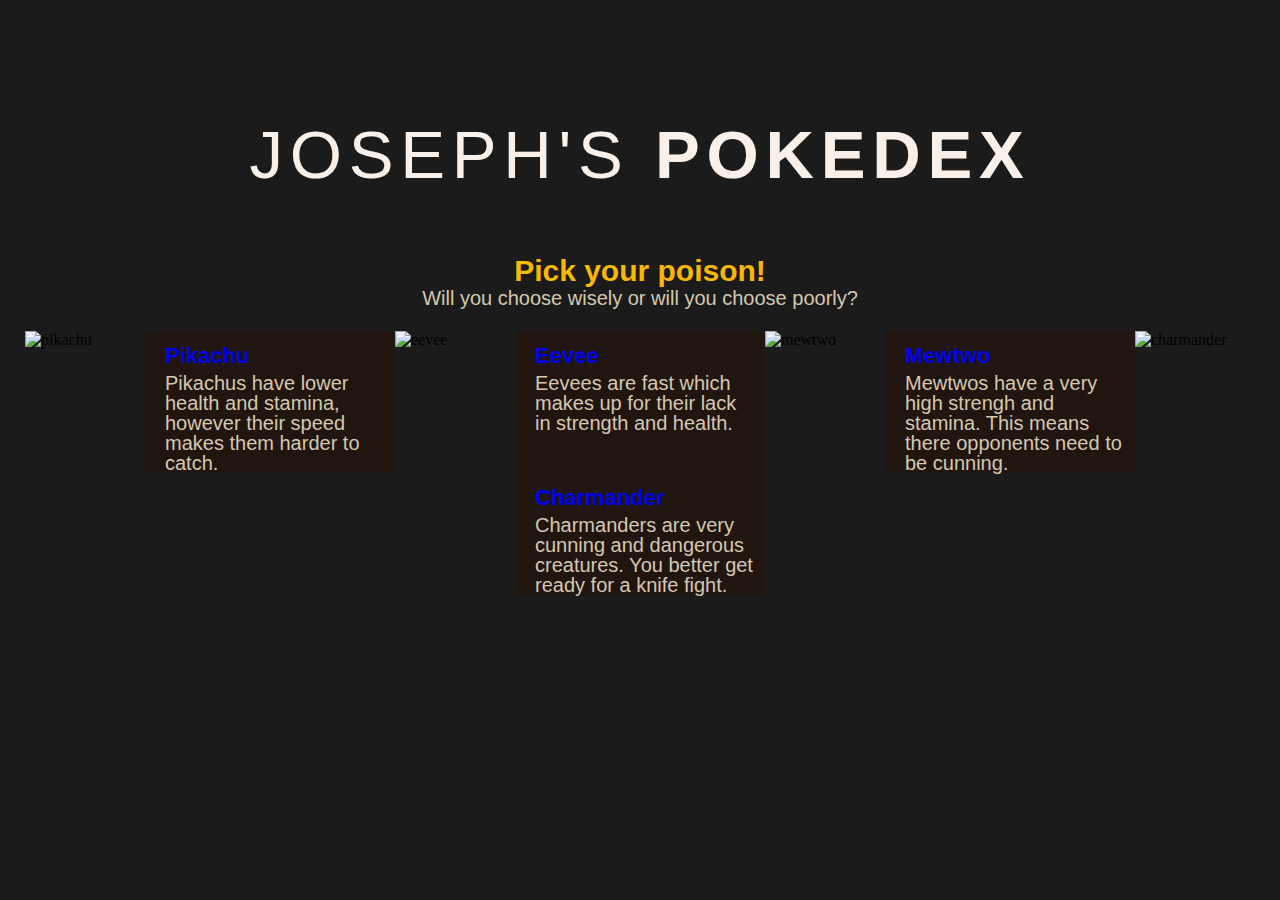
==== index.html @ 882016cb "Debugged" ====
<!DOCTYPE html>
<html lang="en">

<head>
  <title>Personal Pokedex</title>
  <meta name="description" content="Joseph's Pokedex">
  <link type="text/css" rel="stylesheet" href="style.css">



</head>

<body>

  <div class="container demo">
    <div class="content">
      <div id="large-header" class="large-header">
        <canvas id="demo-canvas"></canvas>
        <h1 class="main-title"><span class="thin">Joseph's</span> Pokedex</h1>
      </div>
    </div>
  </div>
  <div class="header">
    <h2>Pick your poison!</h2>
    <p>Will you choose wisely or will you choose poorly?</p>
  </div>
  <div class="container-grid">
    <img src="images/pikachu.jpg" alt="pikachu">
    <div>
      <h3><a href="pikachu.html">Pikachu</a></h3>
      <p>Pikachus have lower health and stamina, however their speed makes them harder to catch.</p>
    </div>
    <img src="images/eevee.png" alt="eevee">
    <div>
      <h3><a href="eevee.html">Eevee</a></h3>
      <p>Eevees are fast which makes up for their lack in strength and health.</p>
    </div>
    <img src="images/mewtwo.jpg" alt="mewtwo">
    <div>
      <h3><a href="mewtwo.html">Mewtwo</a></h3>
      <p>Mewtwos have a very high strengh and stamina. This means there opponents need to be cunning.</p>
    </div>
    </a>

    <img src="images/charmander.png" alt="charmander">
    <div>
      <h3><a href="charmander.html">Charmander</a></h3>
      <p>Charmanders are very cunning and dangerous creatures. You better get ready for a knife fight.</p>
    </div>
  </div>


  <script src="gameManager.js"></script>
</body>

</html>
---- style.css ----
/* Body
================================= */
body {
  background-color: #1b1b1b; }

.header {
  background-color: #1b1b1b;
  height: 100px;
  display: flex;
  flex-direction: column;
  flex-wrap: nowrap;
  align-items: center;
  justify-content: center; }

* {
  margin: 0px;
  padding: 0px;
  text-decoration: none; }

/* Title
================================= */
.main-title {
  position: relative;
  margin: 0px;
  padding: 0px;
  color: #F9F1E9;
  text-align: center;
  top: 50%;
  left: 50%;
  -webkit-transform: translate3d(-50%, -50%, 0px);
  transform: translate3d(-50%, -50%, 0); }

.demo .main-title {
  text-transform: uppercase;
  font-size: 4.2em;
  letter-spacing: 0.1em; }

.main-title .thin {
  font-weight: 200; }

/* Images
================================= */
img {
  width: 160px; }

.container-grid img {
  width: 120px;
  height: 120px; }

/* Fonts
================================= */
h1 {
  font-family: "Acme", sans-serif;
  font-size: 100px;
  color: #f8b700; }

h2 {
  font-family: "Acme", sans-serif;
  font-size: 30px;
  color: #f8b700; }

h3 {
  font-family: "Acme", sans-serif;
  font-size: 22px;
  color: #990000;
  padding: 12px 0 4px; }

h4 {
  font-family: "Acme", sans-serif;
  font-size: 18px;
  color: #8db600;
  padding: 25px 0px 4px; }

h5 {
  font-family: "Acme", sans-serif;
  font-size: 25px;
  color: #f8b700;
  padding: 30px 0 4px; }

h6 {
  font-family: "Acme", sans-serif;
  font-size: 25px;
  color: #f8b700; }

p {
  font-family: arial;
  font-size: 20px;
  color: #d5c8af;
  line-height: 20px; }

p1 {
  font-family: arial;
  font-size: 20px;
  color: #b2beb5;
  line-height: 20px; }

p2 {
  font-family: arial;
  font-size: 20px;
  color: #801818;
  line-height: 20px; }

/* Button
================================= */
button {
  background-color: #f8b700;
  color: #b2beb5;
  padding: 10px 10px;
  text-align: center;
  display: run-in;
  font-size: 16px;
  font: "Acme", sans-serif; }

/* Borders
================================= */
.container-grid {
  padding: 0;
  width: 100%;
  display: flex;
  flex-wrap: wrap;
  justify-content: center;
  background-color: #1b1b1b; }

.container-grid a {
  display: flex;
  flex-wrap: nowrap; }

.container-grid img {
  width: 120px;
  height: 120px; }

.container-grid div {
  width: 220px;
  padding: 0 10px 0 20px;
  background-color: #211510; }

.container-grid a:hover div {
  background-color: #990000; }

/* Sidebar section
================================= */
.sideright {
  background-color: #e5e4d7;
  margin: 10px;
  border-radius: 5px;
  padding: 20px;
  font-size: 105%;
  width: 260px;
  float: right; }

.imagesidebar {
  width: 300px;
  float: right;
  border-radius: 5px;
  margin-left: 10px;
  margin-right: 10px;
  margin-top: 0px;
  margin-bottom: 10px;
  clear: right;
  opacity: 1;
  transition: opacity 0.5s ease-in-out; }

.imagesidebar:hover {
  opacity: 0.4; }

/* Side Left
================================= */
.sideLeft {
  display: grid;
  /* grid-template-columns: auto auto auto; */
  grid-template-columns: repeat(5, 1fr);
  grid-gap: 10px;
  /* grid-template-rows: 100px 100px 100px 100px 100px 100px;  */
  grid-auto-rows: 100px;
  float: left; }

.section1 {
  grid-column: 1;
  grid-row: 1;
  background-color: blue;
  color: white;
  text-align: center;
  font-size: 20px; }

.section2 {
  grid-column: 2;
  grid-row: 1;
  background-color: darkgreen;
  color: white;
  text-align: center;
  font-size: 20px; }

.section3 {
  grid-column: 3;
  grid-row: 1;
  background-color: brown;
  color: white;
  text-align: center;
  font-size: 20px; }

.section4 {
  grid-column: 1;
  grid-row: 2;
  background-color: red;
  color: white;
  text-align: center;
  font-size: 20px; }

/*# sourceMappingURL=style.css.map */
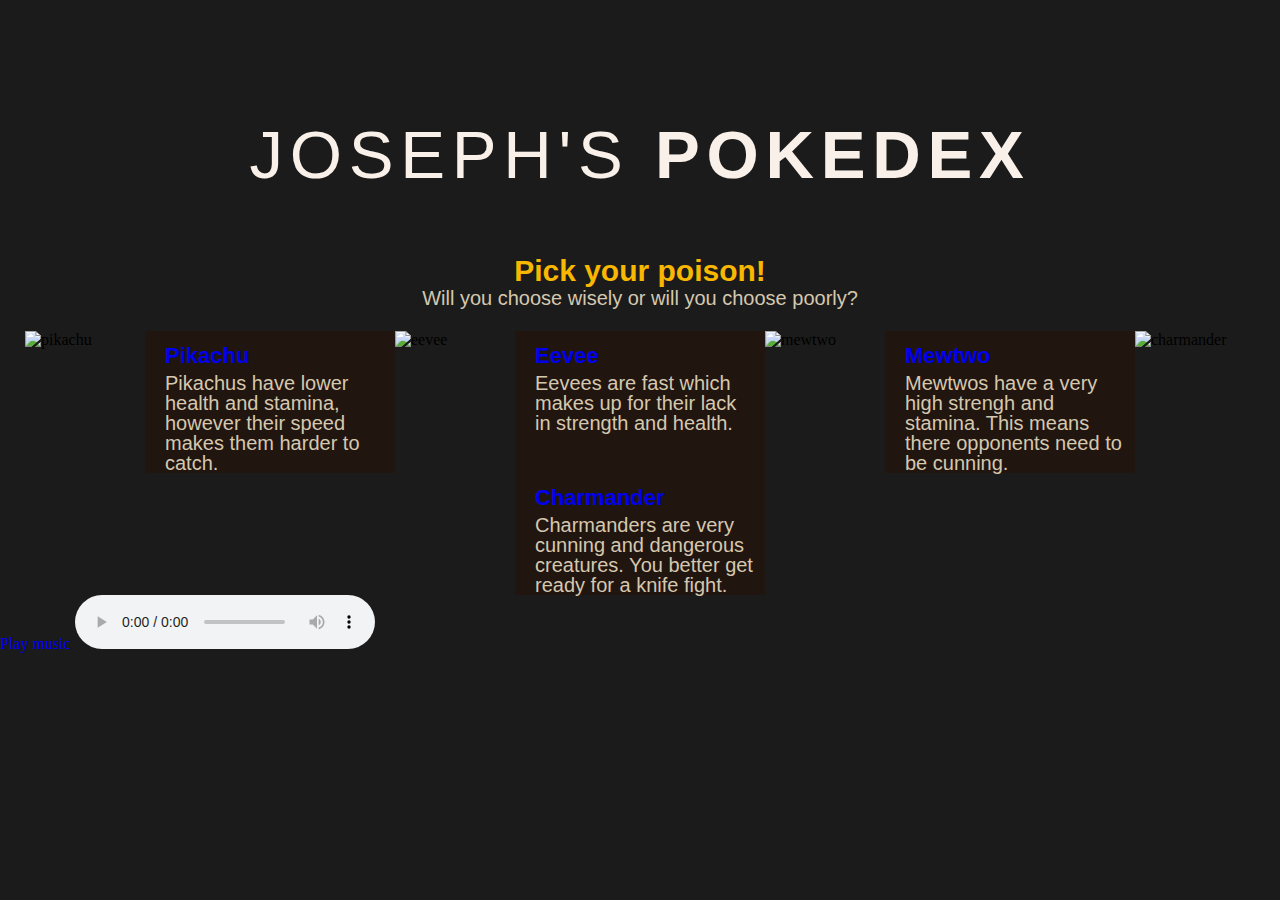
==== commit fc019b54: "debugged nav bar" ====
--- a/index.html
+++ b/index.html
@@ -5,6 +5,8 @@
   <title>Personal Pokedex</title>
   <meta name="description" content="Joseph's Pokedex">
   <link type="text/css" rel="stylesheet" href="style.css">
+  <div class="main">
+    <section id="home" class="top-content">
 
 
 
@@ -49,6 +51,10 @@
     </div>
   </div>
 
+<a href="yourmusicfile.mp3">Play music</a>
+  <audio controls>
+    <source src="https://video.search.yahoo.com/search/video?fr=yfp-t&p=pokemon+creepy+music#id=18&vid=632248104f37862d29bede28f708ac4c&action=view" type="audio/mpeg">
+  </audio>
 
   <script src="gameManager.js"></script>
 </body>
--- a/style.css
+++ b/style.css
@@ -167,43 +167,86 @@
 ================================= */
 .sideLeft {
   display: grid;
-  /* grid-template-columns: auto auto auto; */
   grid-template-columns: repeat(5, 1fr);
   grid-gap: 10px;
-  /* grid-template-rows: 100px 100px 100px 100px 100px 100px;  */
   grid-auto-rows: 100px;
-  float: left; }
+  float: left;
+  width: 700px;
+  height: 700px; }
 
 .section1 {
   grid-column: 1;
   grid-row: 1;
-  background-color: blue;
-  color: white;
-  text-align: center;
-  font-size: 20px; }
+  text-align: center;
+  font-size: 20px;
+  text-align: center;
+  font-size: 20px;
+  width: 700px;
+  height: 200px; }
 
 .section2 {
-  grid-column: 2;
-  grid-row: 1;
+  grid-column: 1;
+  grid-row: 3;
   background-color: darkgreen;
   color: white;
   text-align: center;
-  font-size: 20px; }
+  font-size: 20px;
+  width: 700px;
+  height: 400px;
+  background: url("images/tv.jpeg");
+  background-size: cover; }
+
+.section2 img {
+  width: 96%;
+  height: 90%;
+  padding-top: 16px; }
 
 .section3 {
-  grid-column: 3;
-  grid-row: 1;
+  grid-column: 1;
+  grid-row: 7;
   background-color: brown;
   color: white;
   text-align: center;
-  font-size: 20px; }
-
-.section4 {
-  grid-column: 1;
-  grid-row: 2;
-  background-color: red;
-  color: white;
-  text-align: center;
-  font-size: 20px; }
+  font-size: 20px;
+  background: url("images/ball.jpeg");
+  background-size: cover; }
+
+/* Pokemon
+================================= */
+#pikachu-name {
+  text-transform: capitalize; }
+
+#eevee-name {
+  text-transform: capitalize; }
+
+#mewtwo-name {
+  text-transform: capitalize; }
+
+#charmander-name {
+  text-transform: capitalize; }
+
+/* Nav Bar
+================================= */
+#navbar ul {
+  padding: 5px;
+  list-style-type: center;
+  text-align: center;
+  background-color: #1b1b1b;
+  margin: 10px;
+  border-radius: 5px; }
+
+#navbar ul li {
+  display: inline; }
+
+#navbar ul li a {
+  text-decoration: none;
+  font-family: Arial;
+  padding: .2em 1em;
+  color: #fff;
+  background-color: #1b1b1b; }
+
+#navbar ul li a:hover {
+  color: #1b1b1b;
+  background-color: #fff; }
 
 /*# sourceMappingURL=style.css.map */
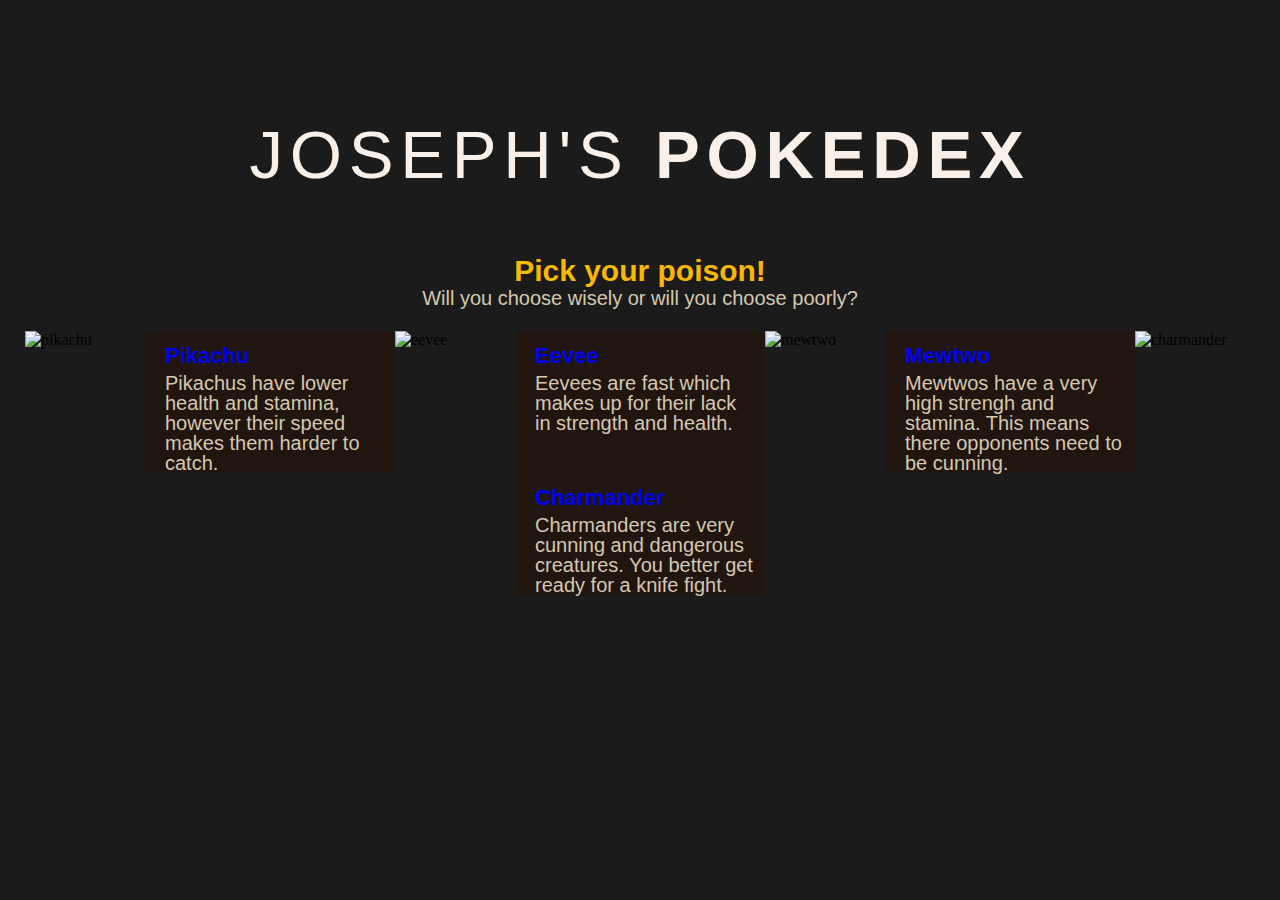
==== commit a6f41c62: "changed layout" ====
--- a/index.html
+++ b/index.html
@@ -5,8 +5,7 @@
   <title>Personal Pokedex</title>
   <meta name="description" content="Joseph's Pokedex">
   <link type="text/css" rel="stylesheet" href="style.css">
-  <div class="main">
-    <section id="home" class="top-content">
+
 
 
 
@@ -16,7 +15,6 @@
 
   <div class="container demo">
     <div class="content">
-      <div id="large-header" class="large-header">
         <canvas id="demo-canvas"></canvas>
         <h1 class="main-title"><span class="thin">Joseph's</span> Pokedex</h1>
       </div>
@@ -51,10 +49,7 @@
     </div>
   </div>
 
-<a href="yourmusicfile.mp3">Play music</a>
-  <audio controls>
-    <source src="https://video.search.yahoo.com/search/video?fr=yfp-t&p=pokemon+creepy+music#id=18&vid=632248104f37862d29bede28f708ac4c&action=view" type="audio/mpeg">
-  </audio>
+
 
   <script src="gameManager.js"></script>
 </body>
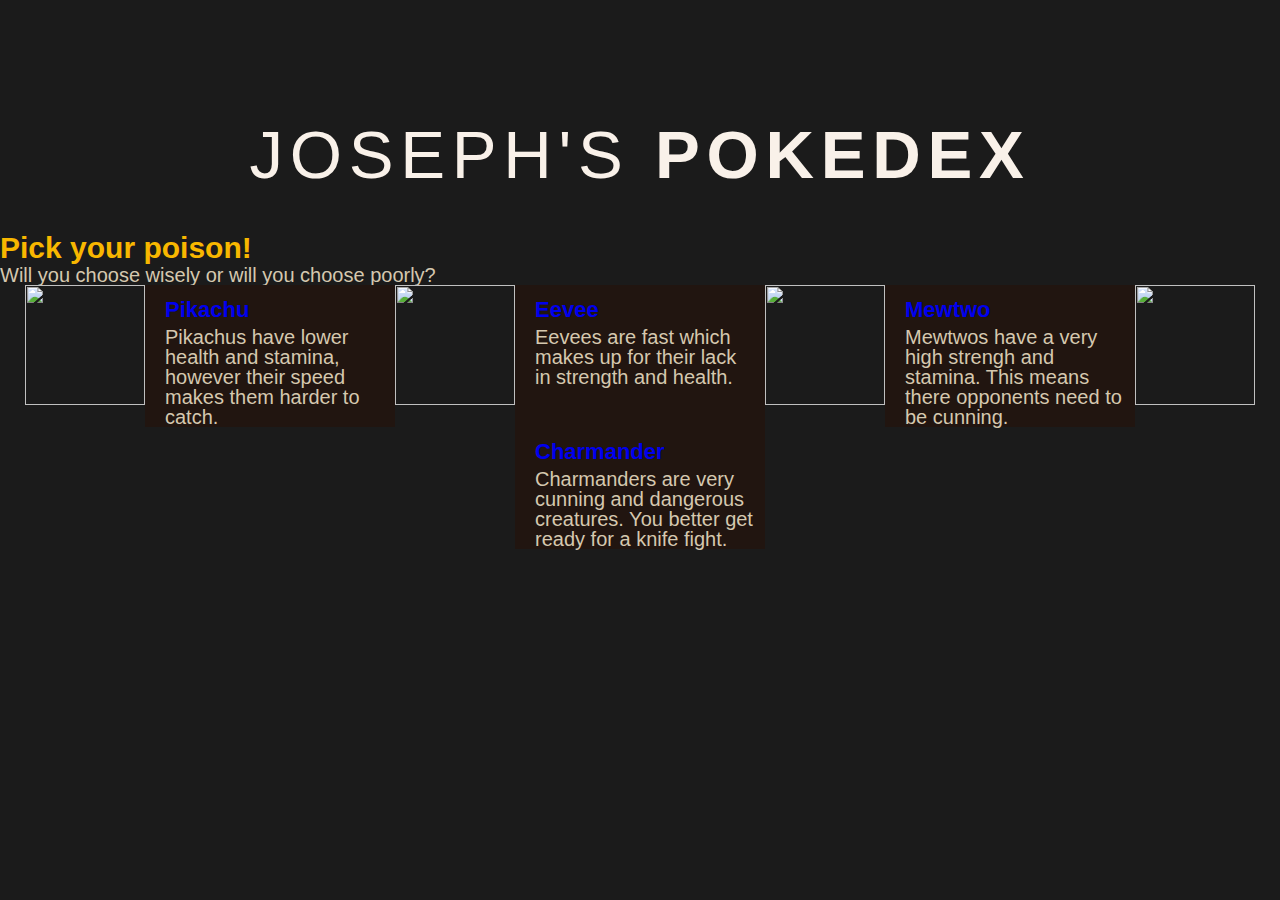
==== commit 54bed2af: "removed redundant alt tags in HTML" ====
--- a/index.html
+++ b/index.html
@@ -5,9 +5,6 @@
   <title>Personal Pokedex</title>
   <meta name="description" content="Joseph's Pokedex">
   <link type="text/css" rel="stylesheet" href="style.css">
-
-
-
 
 </head>
 
@@ -17,32 +14,32 @@
     <div class="content">
         <canvas id="demo-canvas"></canvas>
         <h1 class="main-title"><span class="thin">Joseph's</span> Pokedex</h1>
-      </div>
+
     </div>
   </div>
-  <div class="header">
+  <div class="choice-header">
     <h2>Pick your poison!</h2>
     <p>Will you choose wisely or will you choose poorly?</p>
   </div>
   <div class="container-grid">
-    <img src="images/pikachu.jpg" alt="pikachu">
+    <img src="images/pikachu.jpg">
     <div>
       <h3><a href="pikachu.html">Pikachu</a></h3>
       <p>Pikachus have lower health and stamina, however their speed makes them harder to catch.</p>
     </div>
-    <img src="images/eevee.png" alt="eevee">
+    <img src="images/eevee.png">
     <div>
       <h3><a href="eevee.html">Eevee</a></h3>
       <p>Eevees are fast which makes up for their lack in strength and health.</p>
     </div>
-    <img src="images/mewtwo.jpg" alt="mewtwo">
+    <img src="images/mewtwo.jpg">
     <div>
       <h3><a href="mewtwo.html">Mewtwo</a></h3>
       <p>Mewtwos have a very high strengh and stamina. This means there opponents need to be cunning.</p>
     </div>
     </a>
 
-    <img src="images/charmander.png" alt="charmander">
+    <img src="images/charmander.png">
     <div>
       <h3><a href="charmander.html">Charmander</a></h3>
       <p>Charmanders are very cunning and dangerous creatures. You better get ready for a knife fight.</p>
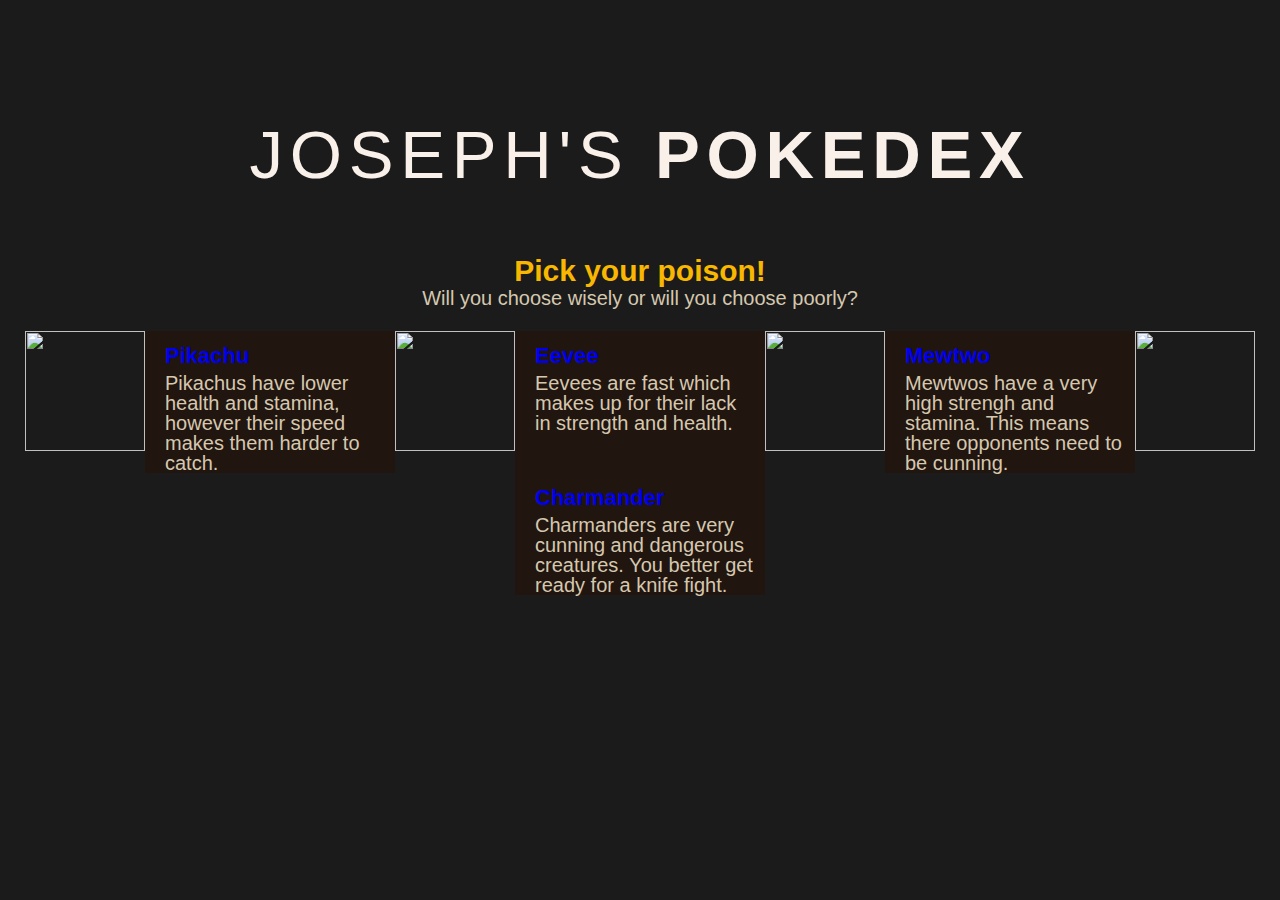
==== commit e8dd4faf: "Merge pull request #2 from jdworman/tedsbranch" ====
--- a/index.html
+++ b/index.html
@@ -12,7 +12,7 @@
 
   <div class="container demo">
     <div class="content">
-        <canvas id="demo-canvas"></canvas>
+        <canvas></canvas>
         <h1 class="main-title"><span class="thin">Joseph's</span> Pokedex</h1>
 
     </div>
--- a/style.css
+++ b/style.css
@@ -3,7 +3,7 @@
 body {
   background-color: #1b1b1b; }
 
-.header {
+.choice-header {
   background-color: #1b1b1b;
   height: 100px;
   display: flex;
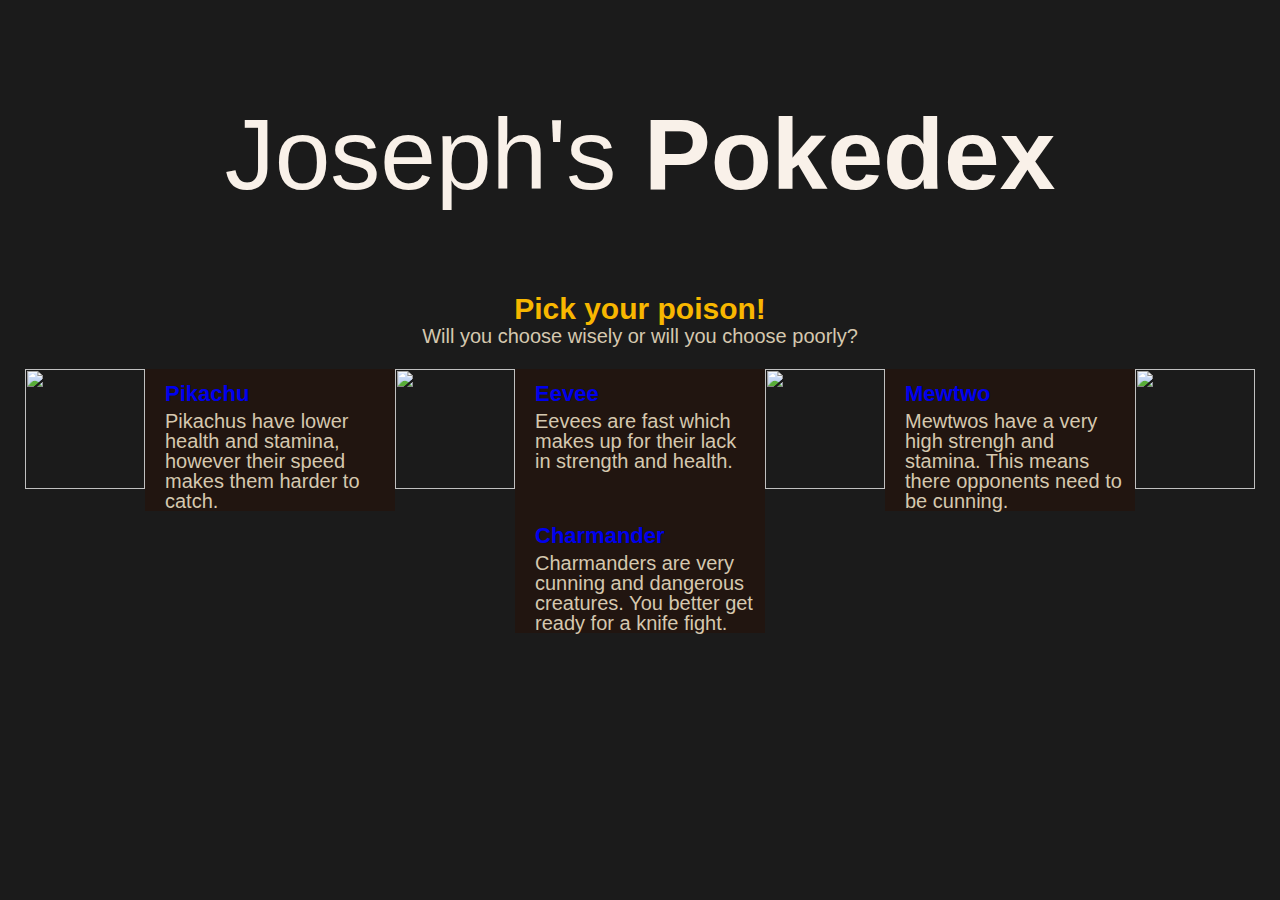
==== commit 0e15a3c3: "removed class demo because .main-title was linked to the same css code as .demo" ====
--- a/index.html
+++ b/index.html
@@ -10,7 +10,7 @@
 
 <body>
 
-  <div class="container demo">
+  <div class="container">
     <div class="content">
         <canvas></canvas>
         <h1 class="main-title"><span class="thin">Joseph's</span> Pokedex</h1>
